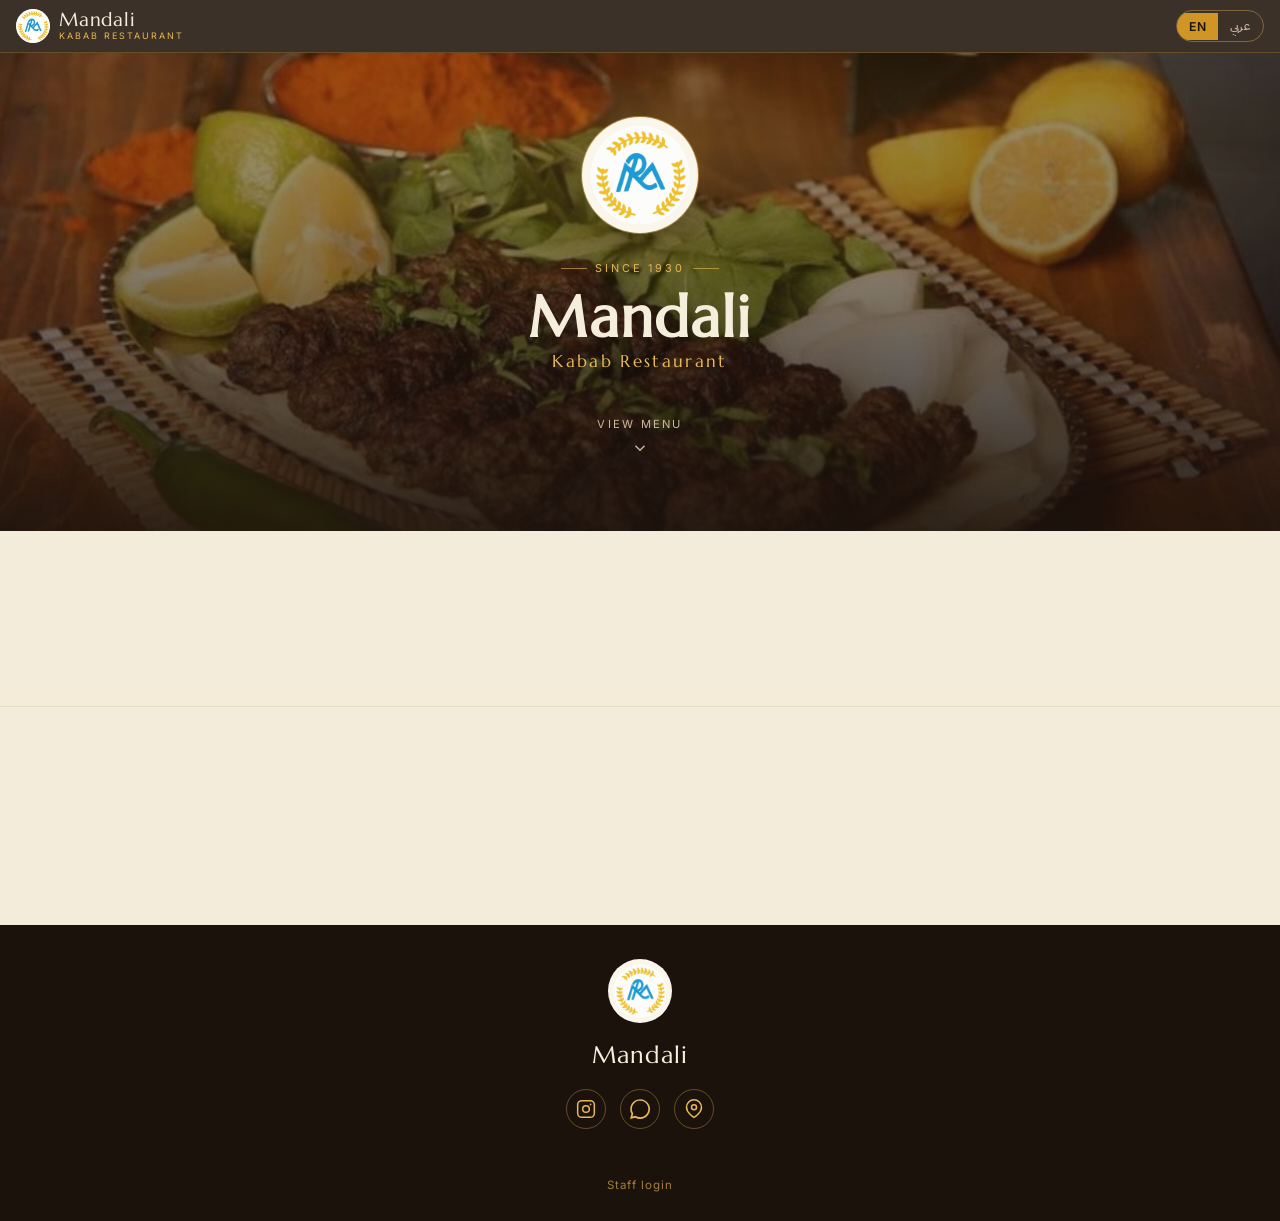
==== index.html @ 77a7ee1d "Add files via upload" ====
<!DOCTYPE html>
<html lang="en" dir="ltr">
<head>
  <meta charset="UTF-8" />
  <meta name="viewport" content="width=device-width, initial-scale=1, viewport-fit=cover" />
  <title>Mandali Kabab Restaurant — Menu · Isa Town, Bahrain</title>
  <meta name="description" content="Browse the menu of Mandali Kabab Restaurant in Isa Town, Bahrain — charcoal grills, Persian and Bahraini dishes, seafood and more. Serving since 1930." />
  <meta name="theme-color" content="#1c120c" />
  <link rel="icon" type="image/png" href="assets/img/favicon.png" />
  <link rel="apple-touch-icon" href="assets/img/favicon.png" />
  <link rel="manifest" href="site.webmanifest" />

  <!-- Open Graph -->
  <meta property="og:type" content="restaurant" />
  <meta property="og:title" content="Mandali Kabab Restaurant — Menu" />
  <meta property="og:description" content="Charcoal kabab and Persian-Bahraini hospitality in Isa Town, since 1930." />
  <meta property="og:image" content="assets/img/hero.jpg" />

  <!-- Fonts -->
  <link rel="preconnect" href="https://fonts.googleapis.com" />
  <link rel="preconnect" href="https://fonts.gstatic.com" crossorigin />
  <link href="https://fonts.googleapis.com/css2?family=Marcellus&family=Inter:wght@400;500;600;700&family=Reem+Kufi:wght@400;500;600;700&family=IBM+Plex+Sans+Arabic:wght@400;500;600;700&display=swap" rel="stylesheet" />

  <link rel="stylesheet" href="assets/css/style.css" />

  <!-- SEO: Restaurant structured data -->
  <script type="application/ld+json" id="ld-json"></script>
</head>
<body>

  <header class="topbar">
    <div class="topbar__brand">
      <img class="topbar__logo" src="assets/img/logo.png" alt="Mandali logo" width="34" height="34" />
      <div class="topbar__name" id="bar-name">Mandali<small id="bar-sub">Kabab Restaurant</small></div>
    </div>
    <div class="langtoggle" role="group" aria-label="Language">
      <button id="lang-en" type="button" aria-pressed="true">EN</button>
      <button id="lang-ar" type="button" aria-pressed="false">عربي</button>
    </div>
  </header>

  <!-- HERO -->
  <section class="hero">
    <img class="hero__img" src="assets/img/hero.jpg" alt="Mandali charcoal kabab platter" />
    <div class="hero__scrim girih"></div>
    <div class="hero__inner">
      <img class="hero__logo" src="assets/img/logo.png" alt="Mandali" width="116" height="116" />
      <div class="hero__est" id="hero-est">Since 1930</div>
      <h1 class="hero__title" id="hero-title">Mandali</h1>
      <div class="hero__sub" id="hero-sub">Kabab Restaurant</div>
      <p class="hero__tagline" id="hero-tagline"></p>
      <a class="hero__scroll" href="#menu" id="hero-scroll">
        <span id="hero-scroll-label">View menu</span>
        <svg width="18" height="18" viewBox="0 0 24 24" fill="none" stroke="currentColor" stroke-width="2"><path d="M6 9l6 6 6-6"/></svg>
      </a>
    </div>
  </section>

  <!-- INFO -->
  <section class="info wrap" aria-label="Restaurant information">
    <div class="info__card reveal">
      <div class="status" id="status"></div>
      <div class="hours" id="hours"></div>
      <div class="actions">
        <a class="action action--call" id="act-call">
          <svg viewBox="0 0 24 24" fill="none" stroke="currentColor" stroke-width="1.8"><path d="M22 16.9v3a2 2 0 0 1-2.2 2 19.8 19.8 0 0 1-8.6-3 19.5 19.5 0 0 1-6-6 19.8 19.8 0 0 1-3-8.6A2 2 0 0 1 4.1 2h3a2 2 0 0 1 2 1.7c.1 1 .4 1.9.7 2.8a2 2 0 0 1-.5 2.1L8.1 9.9a16 16 0 0 0 6 6l1.3-1.3a2 2 0 0 1 2.1-.4c.9.3 1.8.6 2.8.7a2 2 0 0 1 1.7 2z"/></svg>
          <span id="act-call-label">Call</span>
        </a>
        <a class="action action--wa" id="act-wa" target="_blank" rel="noopener">
          <svg viewBox="0 0 24 24" fill="currentColor"><path d="M.06 24l1.7-6.16A11.86 11.86 0 1 1 12 24a11.9 11.9 0 0 1-5.7-1.46L.06 24zM6.6 20.1l.37.22a9.86 9.86 0 1 0-3.3-3.3l.24.38-1 3.66 3.69-.96zM18 14.3c-.07-.12-.26-.2-.55-.34s-1.74-.86-2-.96-.46-.14-.65.14-.74.95-.9 1.14-.34.21-.62.07a8.1 8.1 0 0 1-2.4-1.48 9 9 0 0 1-1.66-2.06c-.17-.3 0-.46.13-.6s.29-.34.43-.51.18-.29.28-.48.05-.36-.02-.5-.65-1.56-.89-2.14-.47-.49-.65-.5h-.55a1.06 1.06 0 0 0-.77.36 3.2 3.2 0 0 0-1 2.4 5.56 5.56 0 0 0 1.17 2.95 12.73 12.73 0 0 0 4.88 4.32c.68.3 1.21.47 1.63.6a3.92 3.92 0 0 0 1.8.12 2.94 2.94 0 0 0 1.93-1.36 2.39 2.39 0 0 0 .17-1.36z"/></svg>
          <span id="act-wa-label">WhatsApp</span>
        </a>
        <a class="action action--map" id="act-map" target="_blank" rel="noopener">
          <svg viewBox="0 0 24 24" fill="none" stroke="currentColor" stroke-width="1.8"><path d="M21 10c0 7-9 12-9 12s-9-5-9-12a9 9 0 0 1 18 0z"/><circle cx="12" cy="10" r="3"/></svg>
          <span id="act-map-label">Location</span>
        </a>
      </div>
      <div class="action__addr">
        <svg width="16" height="16" viewBox="0 0 24 24" fill="none" stroke="currentColor" stroke-width="1.8"><path d="M21 10c0 7-9 12-9 12s-9-5-9-12a9 9 0 0 1 18 0z"/><circle cx="12" cy="10" r="3"/></svg>
        <span id="addr"></span>
      </div>
    </div>
  </section>

  <!-- CATEGORY NAV -->
  <nav class="catnav" aria-label="Menu categories">
    <div class="catnav__scroll" id="catnav"></div>
  </nav>

  <!-- MENU -->
  <main class="menu wrap" id="menu"></main>

  <!-- HERITAGE -->
  <section class="wrap">
    <div class="heritage reveal">
      <img src="assets/img/ambiance.jpg" alt="Mandali dining room" />
      <div class="heritage__scrim girih"></div>
      <div class="heritage__inner">
        <div class="heritage__num" id="her-num">90+</div>
        <p id="her-text"></p>
      </div>
    </div>
  </section>

  <!-- FOOTER -->
  <footer class="footer">
    <div class="footer__inner">
      <img class="footer__logo" src="assets/img/logo.png" alt="Mandali" width="64" height="64" />
      <div class="footer__name" id="foot-name">Mandali</div>
      <div class="footer__social">
        <a id="foot-ig" target="_blank" rel="noopener" aria-label="Instagram">
          <svg width="20" height="20" viewBox="0 0 24 24" fill="none" stroke="currentColor" stroke-width="1.8"><rect x="2" y="2" width="20" height="20" rx="5"/><circle cx="12" cy="12" r="4"/><circle cx="17.5" cy="6.5" r="1" fill="currentColor" stroke="none"/></svg>
        </a>
        <a id="foot-wa" target="_blank" rel="noopener" aria-label="WhatsApp">
          <svg width="20" height="20" viewBox="0 0 24 24" fill="currentColor"><path d="M.06 24l1.7-6.16A11.86 11.86 0 1 1 12 24a11.9 11.9 0 0 1-5.7-1.46L.06 24zM6.6 20.1l.37.22a9.86 9.86 0 1 0-3.3-3.3l.24.38-1 3.66 3.69-.96z"/></svg>
        </a>
        <a id="foot-map" target="_blank" rel="noopener" aria-label="Location">
          <svg width="20" height="20" viewBox="0 0 24 24" fill="none" stroke="currentColor" stroke-width="1.8"><path d="M21 10c0 7-9 12-9 12s-9-5-9-12a9 9 0 0 1 18 0z"/><circle cx="12" cy="10" r="3"/></svg>
        </a>
      </div>
      <div class="footer__meta" id="foot-meta"></div>
      <div class="footer__note" id="foot-note"></div>
      <a class="footer__admin" href="admin.html" id="foot-admin">Staff login</a>
    </div>
  </footer>

  <script src="assets/js/seed.js"></script>
  <script src="assets/js/store.js"></script>
  <script src="assets/js/i18n.js"></script>
  <script src="assets/js/menu.js"></script>
</body>
</html>
---- assets/css/style.css ----
/* =============================================================
   Mandali — customer menu styles
   Palette: deep walnut + lantern gold + authentic Mandali cyan
   ============================================================= */

:root {
  /* warm base */
  --ink:        #1c120c;   /* espresso near-black */
  --walnut:     #2c1c12;
  --walnut-2:   #3a2618;
  --brick:      #8a6e52;
  --parchment:  #f4ecda;   /* page background */
  --cream:      #fbf6ec;   /* cards */
  --cream-line: #e7dcc6;

  /* brand accents */
  --gold:       #cf9626;   /* laurel / lantern */
  --gold-soft:  #e8b955;
  --blue:       #1c9fd4;   /* Mandali enamel sign + monogram */
  --blue-deep:  #1583b3;
  --blue-soft:  #57bce4;
  --spice:      #c0492f;   /* spicy / heat */
  --teal:       #3e7e78;
  --olive:      #7c8a3a;

  --text:       #2c1c12;
  --text-soft:  #6a5640;
  --text-faint: #94815f;
  --on-dark:    #f6eedd;
  --on-dark-soft:#cdb796;

  --radius:     16px;
  --radius-sm:  10px;
  --radius-pill: 999px;
  --shadow-sm:  0 1px 3px rgba(44,28,18,.10);
  --shadow:     0 8px 24px -10px rgba(44,28,18,.30);
  --shadow-lg:  0 22px 48px -18px rgba(28,18,12,.45);

  --font-display: "Marcellus", "Reem Kufi", Georgia, serif;
  --font-body:    "Inter", "IBM Plex Sans Arabic", system-ui, sans-serif;
  --maxw: 760px;
}

/* Arabic switches body + display faces */
[dir="rtl"] {
  --font-display: "Reem Kufi", "Marcellus", serif;
  --font-body:    "IBM Plex Sans Arabic", "Inter", system-ui, sans-serif;
}

* { box-sizing: border-box; }
html { -webkit-text-size-adjust: 100%; scroll-behavior: smooth; }
@media (prefers-reduced-motion: reduce) { html { scroll-behavior: auto; } }

body {
  margin: 0;
  font-family: var(--font-body);
  color: var(--text);
  background: var(--parchment);
  line-height: 1.5;
  -webkit-font-smoothing: antialiased;
  overflow-x: hidden;
}

img { display: block; max-width: 100%; }
a { color: inherit; text-decoration: none; }
button { font-family: inherit; cursor: pointer; border: none; background: none; }

.wrap { width: 100%; max-width: var(--maxw); margin-inline: auto; padding-inline: 18px; }

/* subtle girih star pattern, used on dark surfaces */
.girih {
  background-image: url("data:image/svg+xml;utf8,<svg xmlns='http://www.w3.org/2000/svg' width='80' height='80' viewBox='0 0 80 80'><g fill='none' stroke='%23cf9626' stroke-width='1' opacity='0.5'><path d='M40 6 L48 24 L66 24 L52 36 L58 54 L40 44 L22 54 L28 36 L14 24 L32 24 Z'/><circle cx='40' cy='40' r='30'/></g></svg>");
  background-size: 84px 84px;
}

/* ---------------- Top bar ---------------- */
.topbar {
  position: sticky; top: 0; z-index: 60;
  display: flex; align-items: center; justify-content: space-between;
  gap: 10px;
  padding: 9px 16px;
  background: rgba(28,18,12,.86);
  backdrop-filter: saturate(140%) blur(10px);
  -webkit-backdrop-filter: saturate(140%) blur(10px);
  border-bottom: 1px solid rgba(207,150,38,.28);
}
.topbar__brand { display: flex; align-items: center; gap: 9px; min-width: 0; }
.topbar__logo { width: 34px; height: 34px; border-radius: 50%; background: var(--cream); flex: none; }
.topbar__name {
  font-family: var(--font-display); color: var(--on-dark);
  font-size: 1.18rem; letter-spacing: .04em; line-height: 1; white-space: nowrap;
}
.topbar__name small { display:block; font-family: var(--font-body); font-size:.56rem; letter-spacing:.22em; text-transform:uppercase; color: var(--gold-soft); margin-top:3px; }
[dir="rtl"] .topbar__name small { letter-spacing: normal; text-transform: none; font-size:.62rem; }

.langtoggle {
  display: flex; align-items: center; border: 1px solid rgba(232,185,85,.4);
  border-radius: var(--radius-pill); overflow: hidden; flex: none;
}
.langtoggle button {
  color: var(--on-dark-soft); padding: 6px 12px; font-size: .76rem; font-weight: 600;
  letter-spacing: .03em; transition: background .2s, color .2s;
}
.langtoggle button[aria-pressed="true"] { background: var(--gold); color: var(--ink); }

/* ---------------- Hero ---------------- */
.hero { position: relative; color: var(--on-dark); text-align: center; overflow: hidden; }
.hero__img { position: absolute; inset: 0; width: 100%; height: 100%; object-fit: cover; }
.hero__scrim {
  position: absolute; inset: 0;
  background:
    radial-gradient(120% 80% at 50% 18%, rgba(207,150,38,.18), transparent 55%),
    linear-gradient(180deg, rgba(28,18,12,.45) 0%, rgba(28,18,12,.55) 45%, rgba(28,18,12,.92) 100%);
}
.hero__inner { position: relative; padding: 52px 22px 60px; }
.hero__logo {
  width: 116px; height: 116px; margin: 0 auto 18px; border-radius: 50%;
  background: var(--cream); padding: 8px;
  box-shadow: 0 0 0 1px rgba(232,185,85,.5), 0 14px 40px -10px rgba(0,0,0,.6),
              0 0 60px -8px rgba(232,185,85,.45);
  animation: rise .8s ease both;
}
.hero__est {
  display: inline-flex; align-items: center; gap: 8px;
  font-size: .68rem; letter-spacing: .26em; text-transform: uppercase;
  color: var(--gold-soft); margin-bottom: 12px;
}
.hero__est::before, .hero__est::after { content:""; width: 26px; height: 1px; background: var(--gold-soft); opacity: .6; }
[dir="rtl"] .hero__est { letter-spacing: .08em; }

.hero__title { font-family: var(--font-display); font-size: clamp(2.6rem, 12vw, 3.6rem); margin: 0; line-height: .98; letter-spacing: .02em; }
.hero__sub { font-family: var(--font-display); color: var(--gold-soft); font-size: 1.05rem; letter-spacing: .14em; margin-top: 4px; }
[dir="rtl"] .hero__sub { letter-spacing: normal; }
.hero__tagline { max-width: 30ch; margin: 16px auto 0; color: var(--on-dark-soft); font-size: .96rem; }

.hero__scroll {
  margin-top: 26px; display: inline-flex; flex-direction: column; align-items: center; gap: 6px;
  color: var(--on-dark-soft); font-size: .7rem; letter-spacing: .2em; text-transform: uppercase;
}
.hero__scroll svg { animation: bob 1.8s ease-in-out infinite; }
[dir="rtl"] .hero__scroll { letter-spacing: .05em; }

/* ---------------- Info strip ---------------- */
.info { margin-top: -28px; position: relative; z-index: 5; }
.info__card {
  background: var(--cream); border-radius: var(--radius); box-shadow: var(--shadow-lg);
  border: 1px solid var(--cream-line); padding: 16px 16px 14px;
}
.status { display: flex; align-items: center; gap: 9px; font-size: .92rem; font-weight: 600; }
.status__dot { width: 9px; height: 9px; border-radius: 50%; flex: none; box-shadow: 0 0 0 4px rgba(0,0,0,.04); }
.status--open .status__dot { background: #369e57; box-shadow: 0 0 0 4px rgba(54,158,87,.18); }
.status--closed .status__dot { background: var(--spice); box-shadow: 0 0 0 4px rgba(192,73,47,.16); }
.status__note { color: var(--text-soft); font-weight: 500; font-size: .82rem; }

.hours { display: flex; flex-wrap: wrap; gap: 6px 14px; margin: 10px 0 14px; color: var(--text-soft); font-size: .84rem; }
.hours span { display: inline-flex; align-items: center; gap: 6px; }
.hours b { color: var(--text); font-weight: 600; }

.actions { display: grid; grid-template-columns: repeat(3, 1fr); gap: 8px; }
.action {
  display: flex; flex-direction: column; align-items: center; gap: 5px;
  padding: 11px 6px; border-radius: var(--radius-sm); background: var(--parchment);
  border: 1px solid var(--cream-line); color: var(--text);
  font-size: .76rem; font-weight: 600; transition: transform .15s, box-shadow .2s, background .2s;
}
.action:active { transform: scale(.96); }
.action svg { width: 22px; height: 22px; }
.action--call { color: var(--blue-deep); }
.action--wa   { color: #1aa851; }
.action--map  { color: var(--spice); }
.action__addr {
  margin-top: 12px; display: flex; gap: 9px; align-items: flex-start;
  color: var(--text-soft); font-size: .82rem; line-height: 1.45;
}
.action__addr svg { flex: none; margin-top: 2px; color: var(--gold); }

/* ---------------- Category nav (sticky) ---------------- */
.catnav {
  position: sticky; top: 52px; z-index: 50;
  background: rgba(244,236,218,.92); backdrop-filter: blur(8px);
  -webkit-backdrop-filter: blur(8px);
  border-bottom: 1px solid var(--cream-line);
  margin-top: 26px;
}
.catnav__scroll {
  display: flex; gap: 8px; overflow-x: auto; padding: 11px 18px;
  scrollbar-width: none; -webkit-overflow-scrolling: touch;
}
.catnav__scroll::-webkit-scrollbar { display: none; }
.chip {
  flex: none; padding: 8px 15px; border-radius: var(--radius-pill);
  background: var(--cream); border: 1px solid var(--cream-line);
  color: var(--text-soft); font-size: .85rem; font-weight: 600; white-space: nowrap;
  transition: background .2s, color .2s, border-color .2s;
}
.chip[aria-current="true"] { background: var(--blue); border-color: var(--blue); color: #fff; box-shadow: var(--shadow-sm); }

/* ---------------- Menu ---------------- */
.menu { padding-bottom: 40px; }
.section { padding-top: 30px; scroll-margin-top: 104px; }
.section__head { display: flex; align-items: center; gap: 12px; margin-bottom: 16px; }
.section__title { font-family: var(--font-display); font-size: 1.55rem; letter-spacing: .02em; margin: 0; }
.section__rule { flex: 1; height: 1px; background: linear-gradient(90deg, var(--gold) , transparent); opacity: .5; }
[dir="rtl"] .section__rule { background: linear-gradient(270deg, var(--gold), transparent); }

.dishlist { display: flex; flex-direction: column; }
.dish {
  display: flex; gap: 15px; padding: 17px 0; border-bottom: 1px solid var(--cream-line);
  align-items: center; text-decoration: none; color: inherit;
  -webkit-tap-highlight-color: transparent; transition: opacity .15s;
}
.dish:last-child { border-bottom: none; }
.dish:active { opacity: .6; }
@media (hover: hover) { .dish:hover .dish__name { color: var(--blue-deep); } }

.dish__media {
  flex: none; width: 104px; height: 104px; border-radius: 14px; overflow: hidden;
  position: relative; background: var(--walnut-2); box-shadow: var(--shadow-sm);
}
.dish__media img { width: 100%; height: 100%; object-fit: cover; display: block; }
.dish__media--ph { display: grid; place-items: center; }
.dish__media--ph svg { width: 42px; height: 42px; opacity: .55; color: var(--gold-soft); }

.dish__body { flex: 1; min-width: 0; display: flex; flex-direction: column; }
.dish__top { display: flex; justify-content: space-between; align-items: baseline; gap: 10px; }
.dish__name {
  font-family: var(--font-display); font-size: 1.16rem; line-height: 1.22; margin: 0;
  transition: color .15s;
}
.dish__price { font-weight: 700; color: var(--blue-deep); white-space: nowrap; font-size: 1rem; font-variant-numeric: tabular-nums; }
.dish__desc {
  color: var(--text-soft); font-size: .85rem; margin: 5px 0 0; line-height: 1.45;
  display: -webkit-box; -webkit-line-clamp: 2; -webkit-box-orient: vertical; overflow: hidden;
}
.dish__more {
  margin-top: 9px; display: inline-flex; align-items: center; gap: 4px;
  font-size: .72rem; font-weight: 600; letter-spacing: .02em; color: var(--blue-deep);
}
.dish__more--plain { color: var(--text-faint); }
.dish__more .chev { transition: transform .2s; }
[dir="rtl"] .dish__more .chev { transform: scaleX(-1); }

.labels { display: flex; flex-wrap: wrap; gap: 6px; margin-top: 8px; }
.tag {
  display: inline-flex; align-items: center; gap: 4px;
  font-size: .68rem; font-weight: 700; letter-spacing: .02em;
  padding: 3px 9px; border-radius: var(--radius-pill);
}
.tag--popular { background: rgba(207,150,38,.14); color: #9a6f12; }
.tag--chef    { background: rgba(28,159,212,.14); color: var(--blue-deep); }
.tag--new     { background: rgba(62,126,120,.16); color: var(--teal); }
.tag--spicy   { background: rgba(192,73,47,.14); color: var(--spice); }

/* ---------------- Heritage band ---------------- */
.heritage { margin-top: 34px; position: relative; color: var(--on-dark); overflow: hidden; border-radius: var(--radius); }
.heritage img { position: absolute; inset: 0; width: 100%; height: 100%; object-fit: cover; }
.heritage__scrim { position: absolute; inset: 0; background: linear-gradient(180deg, rgba(28,18,12,.55), rgba(28,18,12,.82)); }
.heritage__inner { position: relative; padding: 30px 22px; text-align: center; }
.heritage__num { font-family: var(--font-display); font-size: 2.6rem; color: var(--gold-soft); line-height: 1; }
.heritage__inner p { margin: 6px auto 0; max-width: 34ch; color: var(--on-dark-soft); font-size: .9rem; }

/* ---------------- Footer ---------------- */
.footer { background: var(--ink); color: var(--on-dark-soft); margin-top: 36px; }
.footer__inner { padding: 34px 18px 26px; text-align: center; }
.footer__logo { width: 64px; height: 64px; border-radius: 50%; background: var(--cream); margin: 0 auto 14px; padding: 5px; }
.footer__name { font-family: var(--font-display); color: var(--on-dark); font-size: 1.5rem; letter-spacing: .04em; }
.footer__social { display: inline-flex; gap: 14px; margin: 16px 0; }
.footer__social a { width: 40px; height: 40px; display: grid; place-items: center; border: 1px solid rgba(232,185,85,.35); border-radius: 50%; color: var(--gold-soft); transition: background .2s, color .2s; }
.footer__social a:active { background: var(--gold); color: var(--ink); }
.footer__meta { font-size: .8rem; line-height: 1.7; }
.footer__note { margin-top: 18px; font-size: .72rem; color: var(--text-faint); }
.footer__admin { display:inline-block; margin-top: 14px; font-size:.72rem; color: var(--gold-soft); opacity:.65; letter-spacing:.08em; }

/* ---------------- Animations ---------------- */
@keyframes rise { from { opacity: 0; transform: translateY(14px); } to { opacity: 1; transform: none; } }
@keyframes bob { 0%,100% { transform: translateY(0); } 50% { transform: translateY(5px); } }

.reveal { opacity: 0; transform: translateY(16px); transition: opacity .6s ease, transform .6s ease; }
.reveal.is-in { opacity: 1; transform: none; }
@media (prefers-reduced-motion: reduce) {
  .reveal { opacity: 1; transform: none; transition: none; }
  .hero__logo, .hero__scroll svg { animation: none; }
}

/* larger screens: dish images grow a touch, content stays centered & narrow (menu feel) */
@media (min-width: 560px) {
  .dish__media { width: 104px; height: 104px; }
  .hero__inner { padding-top: 64px; padding-bottom: 74px; }
}

/* =============================================================
   Dish detail page (dish.html)
   ============================================================= */
.dish-page { background: var(--parchment); }

.topbar--detail { justify-content: space-between; }
.topbar--detail .topbar__name--center {
  flex: 1; text-align: center; font-size: 1.05rem; overflow: hidden; text-overflow: ellipsis;
}
.topbar--detail .topbar__name--center small { letter-spacing: .16em; }
.backbtn {
  display: inline-flex; align-items: center; gap: 4px; flex: none;
  color: var(--on-dark); font-family: var(--font-body); font-size: .82rem; font-weight: 600;
  padding: 6px 6px 6px 2px; -webkit-tap-highlight-color: transparent;
}
.backbtn svg { display: block; }
[dir="rtl"] .backbtn svg { transform: scaleX(-1); }
.backbtn:active { opacity: .6; }

/* large hero photo */
.dhero {
  position: relative; width: 100%; aspect-ratio: 4 / 3; max-height: 56vh; overflow: hidden;
  background: var(--walnut-2);
}
.dhero img { width: 100%; height: 100%; object-fit: cover; display: block; animation: rise .5s ease both; }
.dhero::after {
  content: ""; position: absolute; inset: 0;
  background: linear-gradient(180deg, transparent 60%, rgba(28,18,12,.12));
  pointer-events: none;
}
.dhero--ph { display: grid; place-items: center; aspect-ratio: 16 / 10; }
.dhero--ph svg { width: 78px; height: 78px; opacity: .5; color: var(--gold-soft); }

.dpage { padding-top: 22px; padding-bottom: 48px; }
.dpage--empty { text-align: center; padding-top: 80px; }

.deyebrow {
  display: inline-block; font-size: .7rem; letter-spacing: .22em; text-transform: uppercase;
  color: var(--gold); font-weight: 600; margin-bottom: 10px;
}
[dir="rtl"] .deyebrow { letter-spacing: .06em; }

.dhead { display: flex; justify-content: space-between; align-items: flex-start; gap: 16px; }
.dtitle { font-family: var(--font-display); font-size: 1.85rem; line-height: 1.15; margin: 0; }
.dprice {
  font-family: var(--font-display); font-size: 1.45rem; color: var(--blue-deep);
  white-space: nowrap; font-variant-numeric: tabular-nums; padding-top: 4px;
}
.labels--lg { margin-top: 14px; }
.labels--lg .tag { font-size: .74rem; padding: 5px 12px; }

.ddesc { color: var(--text-soft); font-size: 1rem; line-height: 1.65; margin: 16px 0 0; }

.dsection-title {
  display: flex; align-items: center; gap: 12px; margin: 30px 0 4px;
  font-family: var(--font-display); font-size: 1.05rem; letter-spacing: .03em; color: var(--text);
}
.dsection-title::after { content: ""; flex: 1; height: 1px; background: linear-gradient(90deg, var(--gold), transparent); opacity: .5; }
[dir="rtl"] .dsection-title::after { background: linear-gradient(270deg, var(--gold), transparent); }

.optgroup {
  background: var(--cream); border: 1px solid var(--cream-line); border-radius: var(--radius);
  padding: 14px 16px; margin-top: 14px; box-shadow: var(--shadow-sm);
}
.optgroup__head { display: flex; align-items: baseline; justify-content: space-between; gap: 10px; margin-bottom: 6px; }
.optgroup__head h3 { font-family: var(--font-display); font-size: 1.08rem; margin: 0; font-weight: 400; letter-spacing: .01em; }
.optgroup__hint { font-size: .7rem; letter-spacing: .04em; color: var(--text-faint); text-transform: uppercase; }
[dir="rtl"] .optgroup__hint { letter-spacing: 0; text-transform: none; }
.optgroup__list { list-style: none; margin: 0; padding: 0; }
.orow {
  display: flex; align-items: center; justify-content: space-between; gap: 12px;
  padding: 9px 0; border-top: 1px solid var(--cream-line);
}
.orow:first-child { border-top: none; }
.orow__name { color: var(--text); font-size: .95rem; }
.orow__plus { color: var(--blue-deep); font-weight: 700; font-variant-numeric: tabular-nums; white-space: nowrap; }
.orow__free { color: var(--text-faint); font-size: .8rem; letter-spacing: .03em; }

.dnote {
  margin: 26px 0 0; padding: 13px 15px; border-radius: var(--radius-sm);
  background: rgba(28,159,212,.07); border: 1px solid rgba(28,159,212,.2);
  color: var(--text-soft); font-size: .82rem; line-height: 1.55;
}

.btn-line {
  display: block; text-align: center; margin-top: 22px; padding: 14px;
  border: 1px solid var(--gold); border-radius: var(--radius-pill);
  color: var(--blue-deep); font-weight: 600; font-size: .92rem; letter-spacing: .02em;
  background: var(--cream); transition: background .2s, color .2s;
}
.btn-line:active { background: var(--gold); color: var(--ink); }
.dmuted { color: var(--text-soft); margin: 10px 0 24px; }

/* a touch more room on larger screens */
@media (min-width: 720px) {
  #dish { max-width: var(--maxw); margin-inline: auto; }
  .dhero { aspect-ratio: 16 / 9; border-radius: 0 0 var(--radius) var(--radius); }
  .dtitle { font-size: 2.1rem; }
}
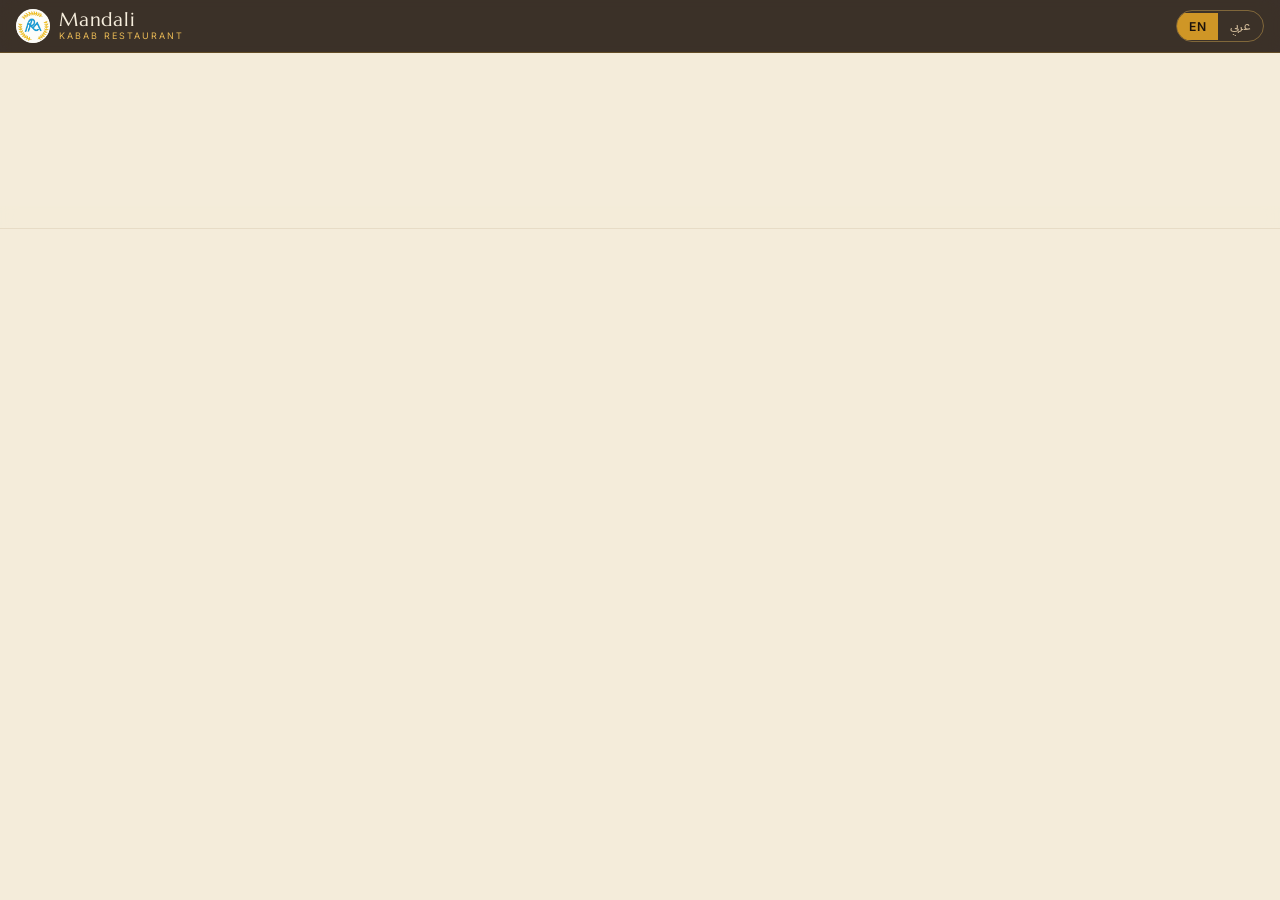
==== commit c69fd152: "Update index.html" ====
--- a/index.html
+++ b/index.html
@@ -38,23 +38,6 @@
       <button id="lang-ar" type="button" aria-pressed="false">عربي</button>
     </div>
   </header>
-
-  <!-- HERO -->
-  <section class="hero">
-    <img class="hero__img" src="assets/img/hero.jpg" alt="Mandali charcoal kabab platter" />
-    <div class="hero__scrim girih"></div>
-    <div class="hero__inner">
-      <img class="hero__logo" src="assets/img/logo.png" alt="Mandali" width="116" height="116" />
-      <div class="hero__est" id="hero-est">Since 1930</div>
-      <h1 class="hero__title" id="hero-title">Mandali</h1>
-      <div class="hero__sub" id="hero-sub">Kabab Restaurant</div>
-      <p class="hero__tagline" id="hero-tagline"></p>
-      <a class="hero__scroll" href="#menu" id="hero-scroll">
-        <span id="hero-scroll-label">View menu</span>
-        <svg width="18" height="18" viewBox="0 0 24 24" fill="none" stroke="currentColor" stroke-width="2"><path d="M6 9l6 6 6-6"/></svg>
-      </a>
-    </div>
-  </section>
 
   <!-- INFO -->
   <section class="info wrap" aria-label="Restaurant information">
@@ -102,27 +85,6 @@
     </div>
   </section>
 
-  <!-- FOOTER -->
-  <footer class="footer">
-    <div class="footer__inner">
-      <img class="footer__logo" src="assets/img/logo.png" alt="Mandali" width="64" height="64" />
-      <div class="footer__name" id="foot-name">Mandali</div>
-      <div class="footer__social">
-        <a id="foot-ig" target="_blank" rel="noopener" aria-label="Instagram">
-          <svg width="20" height="20" viewBox="0 0 24 24" fill="none" stroke="currentColor" stroke-width="1.8"><rect x="2" y="2" width="20" height="20" rx="5"/><circle cx="12" cy="12" r="4"/><circle cx="17.5" cy="6.5" r="1" fill="currentColor" stroke="none"/></svg>
-        </a>
-        <a id="foot-wa" target="_blank" rel="noopener" aria-label="WhatsApp">
-          <svg width="20" height="20" viewBox="0 0 24 24" fill="currentColor"><path d="M.06 24l1.7-6.16A11.86 11.86 0 1 1 12 24a11.9 11.9 0 0 1-5.7-1.46L.06 24zM6.6 20.1l.37.22a9.86 9.86 0 1 0-3.3-3.3l.24.38-1 3.66 3.69-.96z"/></svg>
-        </a>
-        <a id="foot-map" target="_blank" rel="noopener" aria-label="Location">
-          <svg width="20" height="20" viewBox="0 0 24 24" fill="none" stroke="currentColor" stroke-width="1.8"><path d="M21 10c0 7-9 12-9 12s-9-5-9-12a9 9 0 0 1 18 0z"/><circle cx="12" cy="10" r="3"/></svg>
-        </a>
-      </div>
-      <div class="footer__meta" id="foot-meta"></div>
-      <div class="footer__note" id="foot-note"></div>
-      <a class="footer__admin" href="admin.html" id="foot-admin">Staff login</a>
-    </div>
-  </footer>
 
   <script src="assets/js/seed.js"></script>
   <script src="assets/js/store.js"></script>
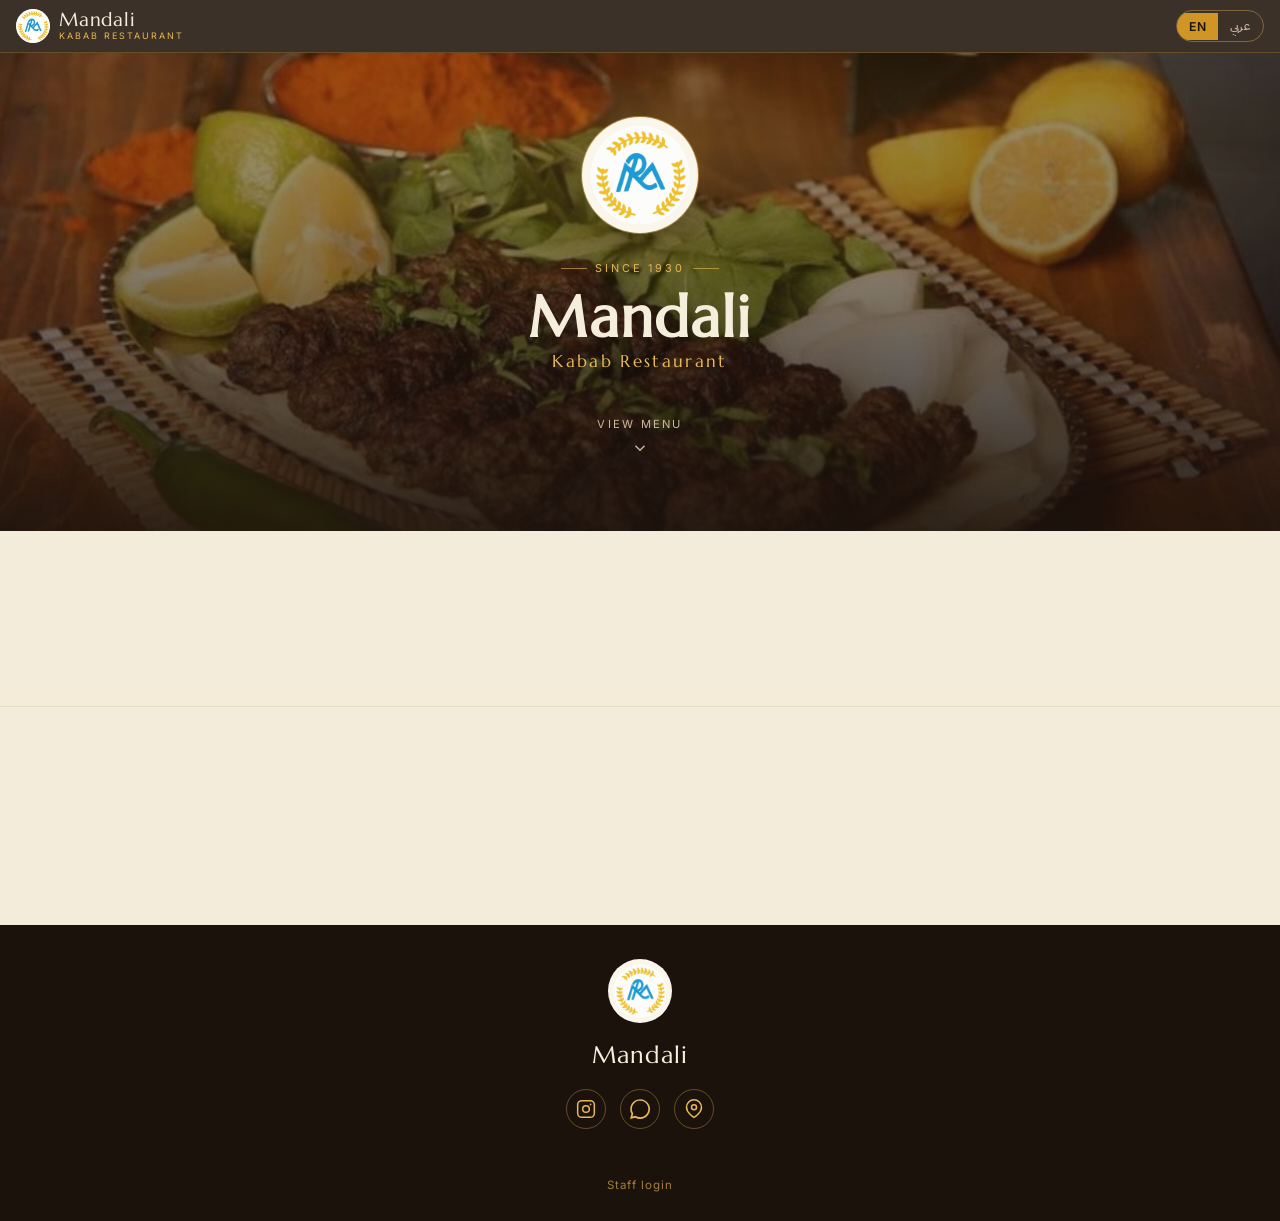
==== commit 73779d96: "Update index.html" ====
--- a/index.html
+++ b/index.html
@@ -38,6 +38,23 @@
       <button id="lang-ar" type="button" aria-pressed="false">عربي</button>
     </div>
   </header>
+
+  <!-- HERO -->
+  <section class="hero">
+    <img class="hero__img" src="assets/img/hero.jpg" alt="Mandali charcoal kabab platter" />
+    <div class="hero__scrim girih"></div>
+    <div class="hero__inner">
+      <img class="hero__logo" src="assets/img/logo.png" alt="Mandali" width="116" height="116" />
+      <div class="hero__est" id="hero-est">Since 1930</div>
+      <h1 class="hero__title" id="hero-title">Mandali</h1>
+      <div class="hero__sub" id="hero-sub">Kabab Restaurant</div>
+      <p class="hero__tagline" id="hero-tagline"></p>
+      <a class="hero__scroll" href="#menu" id="hero-scroll">
+        <span id="hero-scroll-label">View menu</span>
+        <svg width="18" height="18" viewBox="0 0 24 24" fill="none" stroke="currentColor" stroke-width="2"><path d="M6 9l6 6 6-6"/></svg>
+      </a>
+    </div>
+  </section>
 
   <!-- INFO -->
   <section class="info wrap" aria-label="Restaurant information">
@@ -85,6 +102,27 @@
     </div>
   </section>
 
+  <!-- FOOTER -->
+  <footer class="footer">
+    <div class="footer__inner">
+      <img class="footer__logo" src="assets/img/logo.png" alt="Mandali" width="64" height="64" />
+      <div class="footer__name" id="foot-name">Mandali</div>
+      <div class="footer__social">
+        <a id="foot-ig" target="_blank" rel="noopener" aria-label="Instagram">
+          <svg width="20" height="20" viewBox="0 0 24 24" fill="none" stroke="currentColor" stroke-width="1.8"><rect x="2" y="2" width="20" height="20" rx="5"/><circle cx="12" cy="12" r="4"/><circle cx="17.5" cy="6.5" r="1" fill="currentColor" stroke="none"/></svg>
+        </a>
+        <a id="foot-wa" target="_blank" rel="noopener" aria-label="WhatsApp">
+          <svg width="20" height="20" viewBox="0 0 24 24" fill="currentColor"><path d="M.06 24l1.7-6.16A11.86 11.86 0 1 1 12 24a11.9 11.9 0 0 1-5.7-1.46L.06 24zM6.6 20.1l.37.22a9.86 9.86 0 1 0-3.3-3.3l.24.38-1 3.66 3.69-.96z"/></svg>
+        </a>
+        <a id="foot-map" target="_blank" rel="noopener" aria-label="Location">
+          <svg width="20" height="20" viewBox="0 0 24 24" fill="none" stroke="currentColor" stroke-width="1.8"><path d="M21 10c0 7-9 12-9 12s-9-5-9-12a9 9 0 0 1 18 0z"/><circle cx="12" cy="10" r="3"/></svg>
+        </a>
+      </div>
+      <div class="footer__meta" id="foot-meta"></div>
+      <div class="footer__note" id="foot-note"></div>
+      <a class="footer__admin" href="admin.html" id="foot-admin">Staff login</a>
+    </div>
+  </footer>
 
   <script src="assets/js/seed.js"></script>
   <script src="assets/js/store.js"></script>
